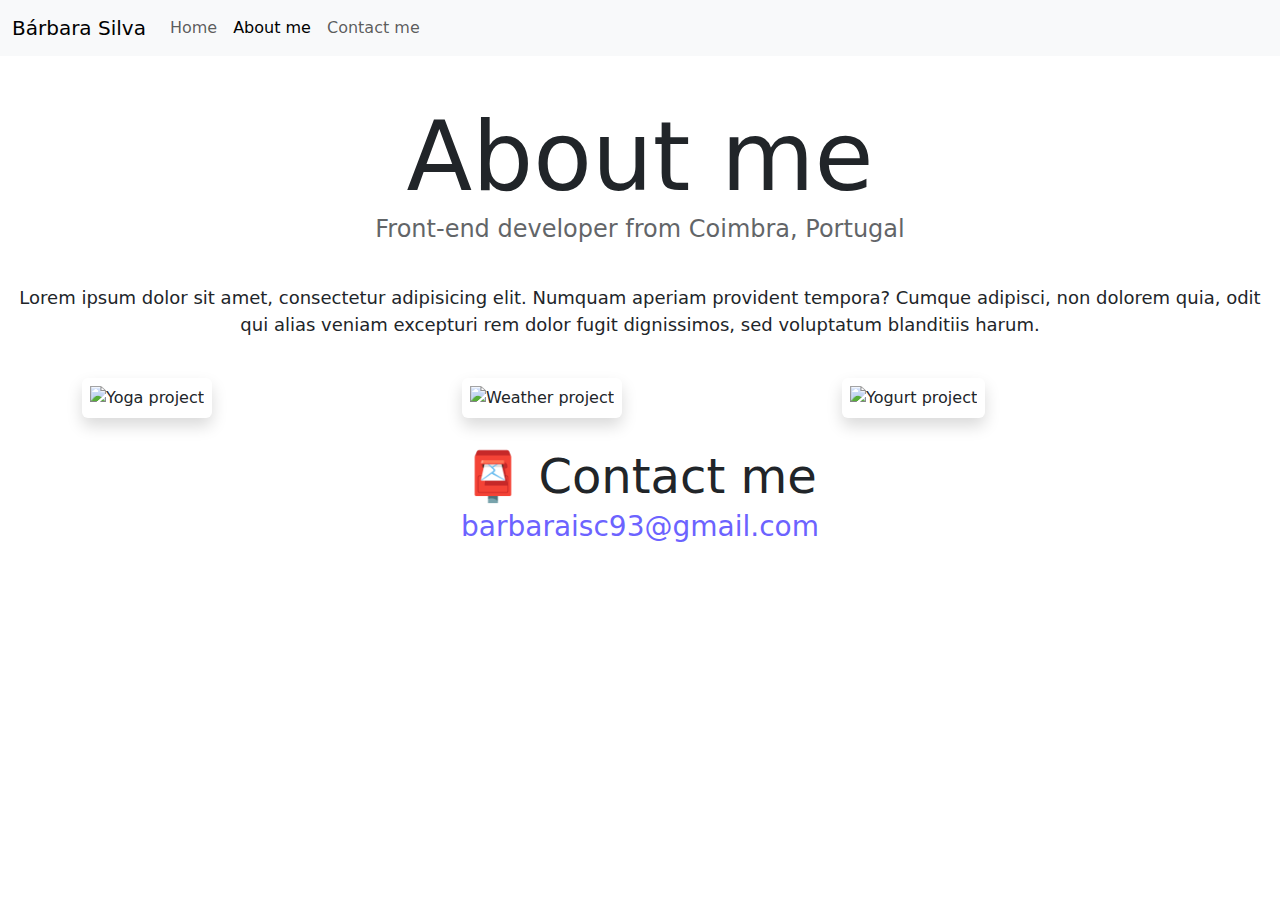
==== about.html @ 87c09a22 "Basic HTML and CSS and made the project SEO friendly" ====
<!DOCTYPE html>
<html lang="en">
  <head>
    <meta charset="UTF-8" />
    <meta http-equiv="X-UA-Compatible" content="IE=edge" />
    <meta name="viewport" content="width=device-width, initial-scale=1.0" />
    <link
      href="https://cdn.jsdelivr.net/npm/bootstrap@5.3.3/dist/css/bootstrap.min.css"
      rel="stylesheet"
      integrity="sha384-QWTKZyjpPEjISv5WaRU9OFeRpok6YctnYmDr5pNlyT2bRjXh0JMhjY6hW+ALEwIH"
      crossorigin="anonymous"
    />
    <script
      src="https://cdn.jsdelivr.net/npm/bootstrap@5.3.3/dist/js/bootstrap.bundle.min.js"
      integrity="sha384-YvpcrYf0tY3lHB60NNkmXc5s9fDVZLESaAA55NDzOxhy9GkcIdslK1eN7N6jIeHz"
      crossorigin="anonymous"
    ></script>
    <link rel="stylesheet" href="/src/style.css" />
    <title>About me - Bárbara Silva</title>
  </head>
  <body>
    <nav class="navbar navbar-expand-lg bg-body-tertiary fixed-top">
      <div class="container-fluid">
        <a class="navbar-brand" href="#">Bárbara Silva</a>
        <button
          class="navbar-toggler"
          type="button"
          data-bs-toggle="collapse"
          data-bs-target="#navbarNav"
          aria-controls="navbarNav"
          aria-expanded="false"
          aria-label="Toggle navigation"
        >
          <span class="navbar-toggler-icon"></span>
        </button>
        <div class="collapse navbar-collapse" id="navbarNav">
          <ul class="navbar-nav">
            <li class="nav-item">
              <a class="nav-link" aria-current="page" href="index.html">Home</a>
            </li>
            <li class="nav-item">
              <a class="nav-link active" href="about.html">About me</a>
            </li>
            <li class="nav-item">
              <a class="nav-link" href="about.html#contact">Contact me</a>
            </li>
          </ul>
        </div>
      </div>
    </nav>

    <h1>About me</h1>
    <h3>Front-end developer from Coimbra, Portugal</h3>
    <div class="about-paragraphs text-center">
      <p>
        Lorem ipsum dolor sit amet, consectetur adipisicing elit. Numquam
        aperiam provident tempora? Cumque adipisci, non dolorem quia, odit qui
        alias veniam excepturi rem dolor fugit dignissimos, sed voluptatum
        blanditiis harum.
      </p>
    </div>
    <div class="container">
      <div class="row">
        <div class="col sm-4">
          <img
            src="images/yoga.png"
            class="img-fluid p-2 shadow rounded"
            alt="Yoga project"
          />
        </div>
        <div class="col sm-4">
          <img
            src="images/weather.png"
            class="img-fluid p-2 shadow rounded"
            alt="Weather project"
          />
        </div>
        <div class="col sm-4">
          <img
            src="images/yogurt.png"
            class="img-fluid p-2 shadow rounded"
            alt="Yogurt project"
          />
        </div>
      </div>
    </div>
    <div id="contact">
      <h2 class="text-center">📮 Contact me</h2>
      <a href="mailto:barbaraisc93@gmail.com" class="email-link"
        >barbaraisc93@gmail.com
      </a>
    </div>
  </body>
</html>
---- src/style.css ----
:root {
  --primary-color: #6c63ff;
  --secondary-color: #f5f2fe;
  --box-shadow: 0 5px 10px rgba(0, 0, 0, 0.3);
}

body {
  margin: 100px auto;
  max-width: 1800px;
}

h1,
h2,
h3 {
  text-align: center;
  margin: 0;
}

h1 {
  font-size: 96px;
}

h2 {
  font-size: 48px;
  text-align: justify;
}

h3 {
  font-size: 24px;
  opacity: 0.7;
}

p {
  font-size: 18px;
  line-height: 1.5;
  margin-top: 10px;
}

.navigation-links {
  display: flex;
  margin-top: 40px;
  justify-content: center;
}

.navigation-links a {
  margin: 20px;
  border-radius: 4px;
  padding: 20px 15px;
  text-decoration: none;
  text-transform: capitalize;
}

.contact-link {
  background: var(--primary-color);
  box-shadow: var(--box-shadow);
  color: white;
}

.about-link {
  color: var(--primary-color);
  border: 1px solid var(--primary-color);
}

.homepage-link {
  color: var(--primary-color);
  text-align: center;
  display: block;
}

.about-paragraphs {
  display: flex;
  margin: 30px 0;
}

.about-paragraphs p {
  margin: 10px;
}

.email-link {
  display: flex;
  justify-content: center;
  color: var(--primary-color);
  font-size: 28px;
  text-decoration: none;
}

.email-link:hover {
  text-decoration: underline;
}

.primary-link {
  border-radius: 4px;
  padding: 20px 15px;
  text-decoration: none;
  text-transform: capitalize;
  background: var(--primary-color);
  box-shadow: var(--box-shadow);
  color: white;
  border-color: transparent;
}

.row {
  margin-top: 20px;
}

#contact {
  margin-top: 30px;
}
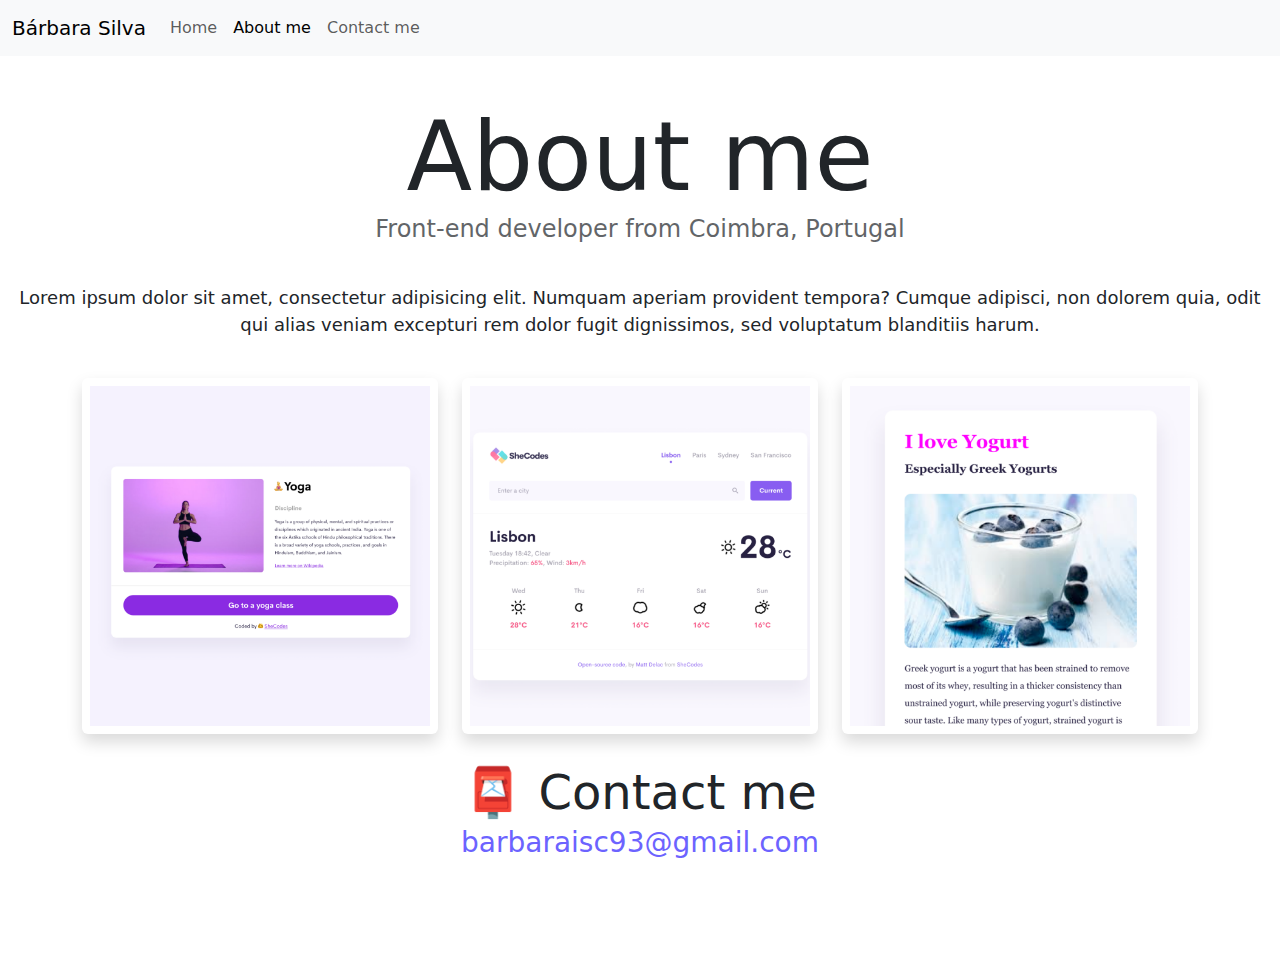
==== commit 512f6b27: "Update for mobile" ====
--- a/about.html
+++ b/about.html
@@ -60,7 +60,7 @@
       </p>
     </div>
     <div class="container">
-      <div class="row">
+      <div class="row about-img">
         <div class="col sm-4">
           <img
             src="images/yoga.png"
--- a/src/style.css
+++ b/src/style.css
@@ -106,3 +106,35 @@
 #contact {
   margin-top: 30px;
 }
+
+@media (max-width: 576px) {
+  h2 {
+    text-align: center;
+  }
+
+  .homepage-img {
+    display: none;
+  }
+
+  .app-button {
+    display: flex;
+    justify-content: center;
+  }
+
+  p {
+    text-align: center;
+  }
+
+  h1 {
+    font-size: 48px;
+    line-height: 1.5;
+  }
+
+  .about-img {
+    display: block;
+  }
+
+  h3 {
+    margin: 15px;
+  }
+}
